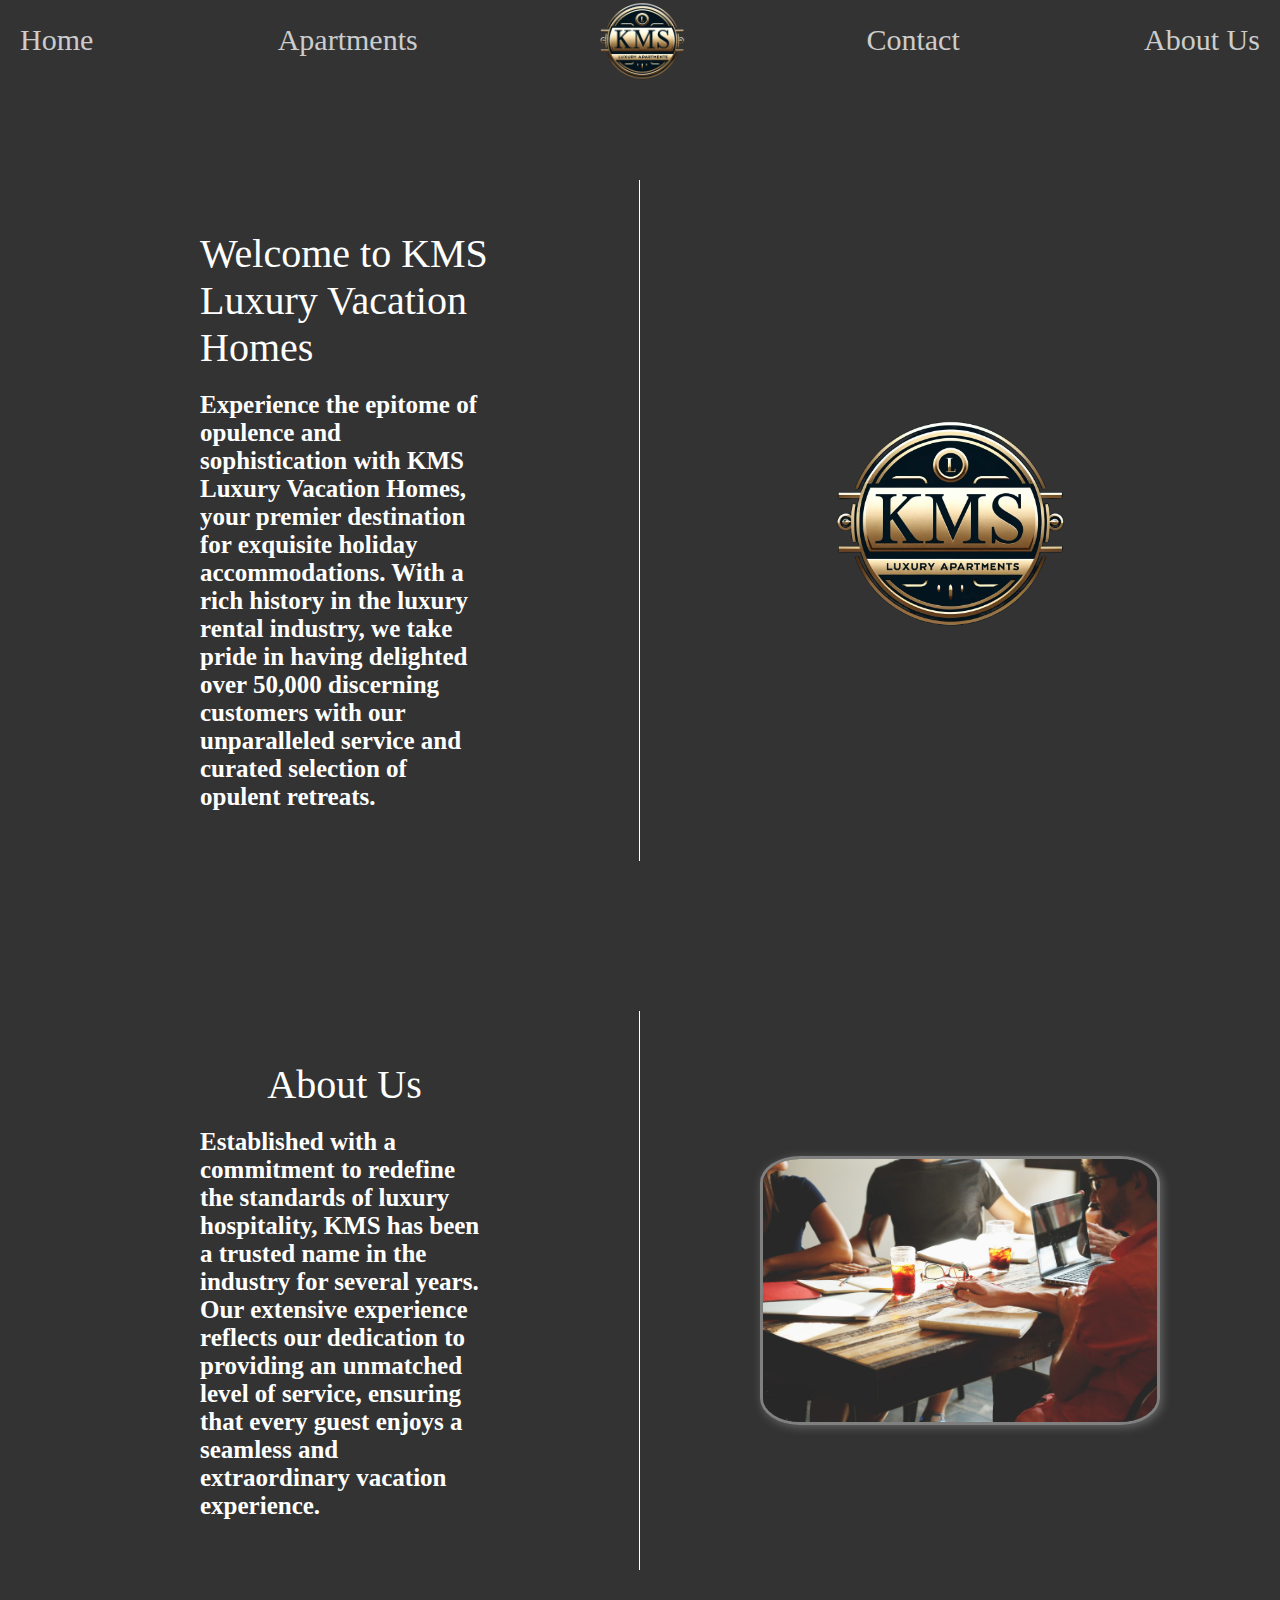
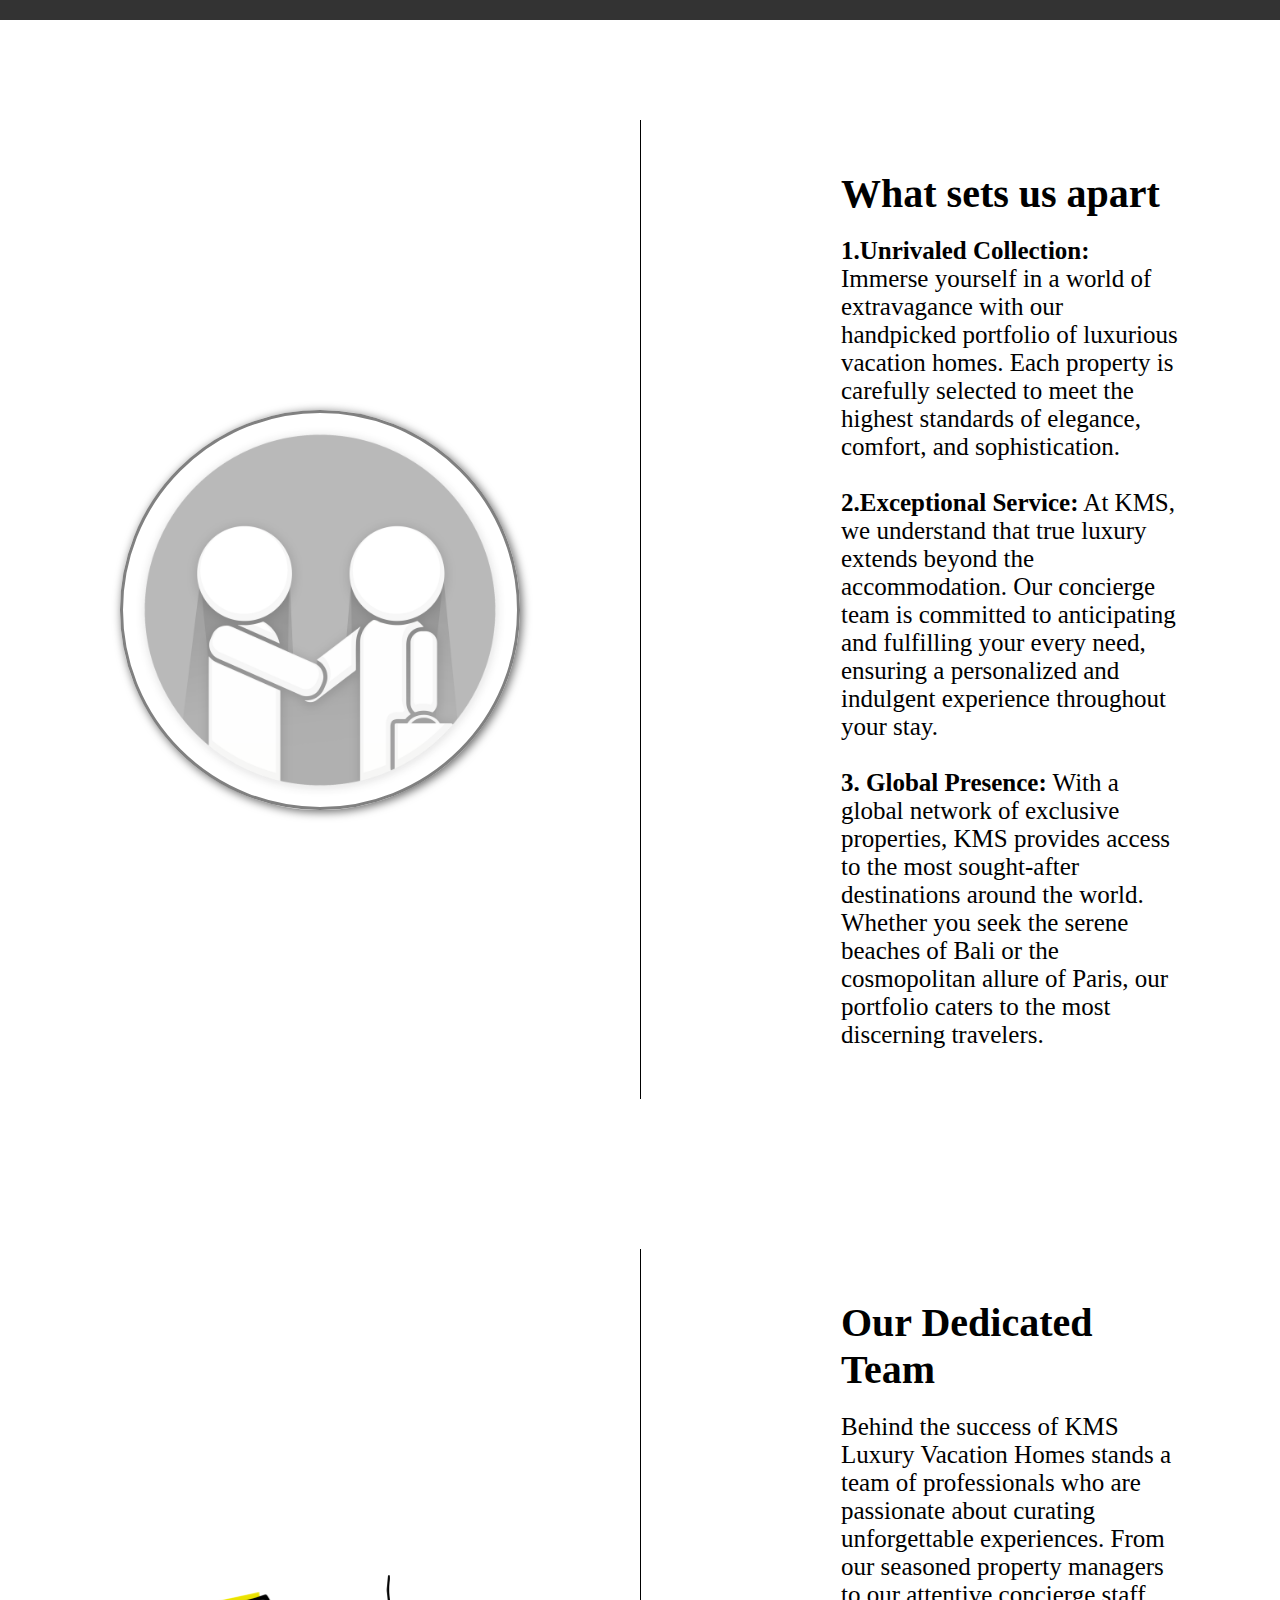
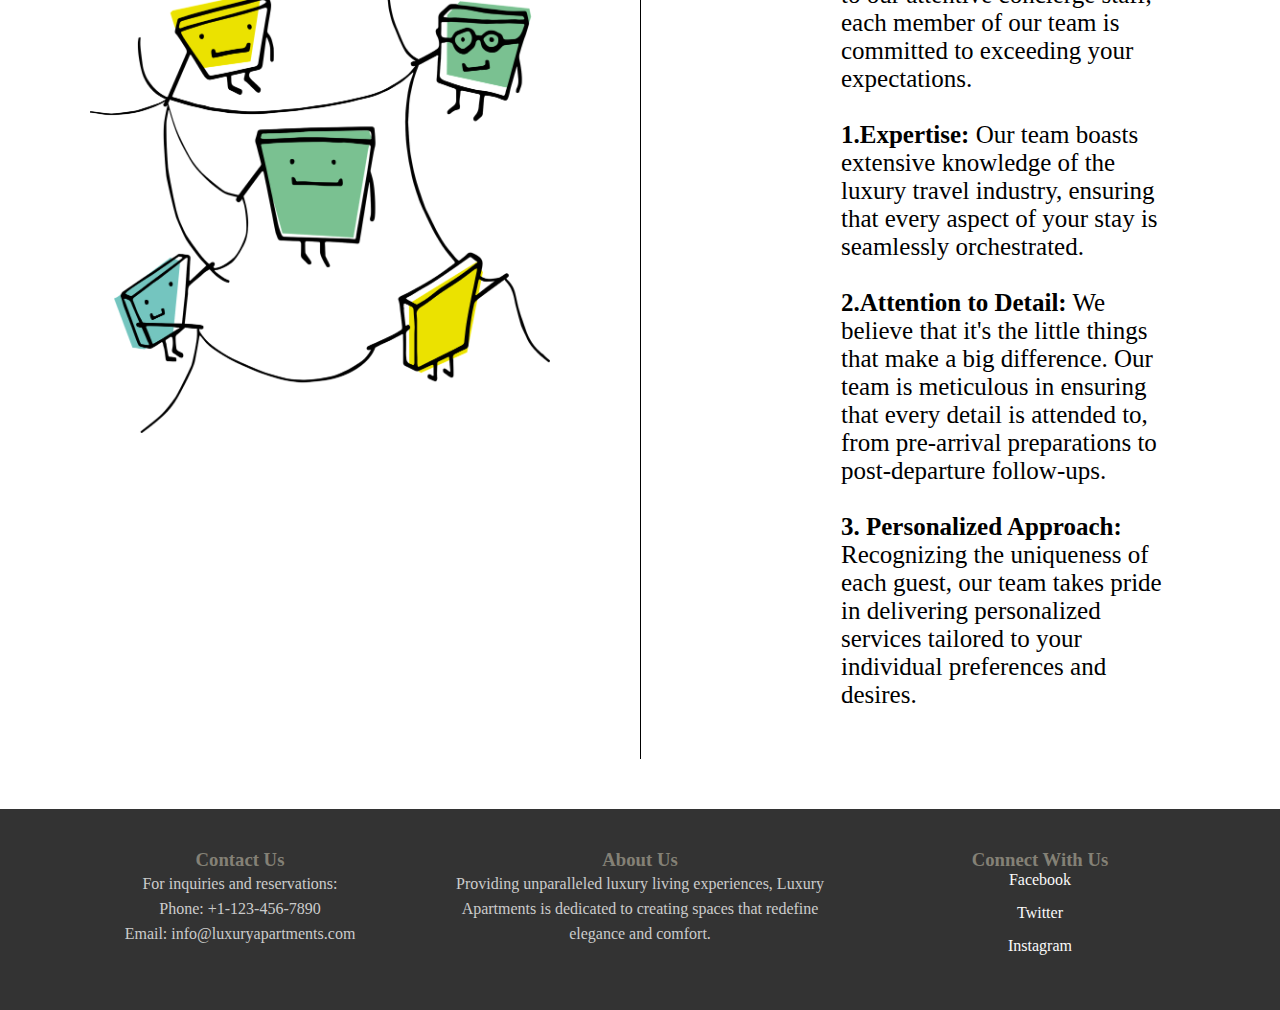
==== html/about-us.html @ 7f840217 "Merge pull request #15 from SaksaSwartschal/main" ====
<!DOCTYPE html>
<html>
    <head>
        <title>KMS</title>
        <meta charset="UTF-8">
        <meta name="viewport" content="width=device-width, initial-scale=1">
        <link href="../style/about-us.css" rel="stylesheet">
        <link href="../style/style.css" rel="stylesheet">
        <link rel="shortcut icon" type="assets/logo.png" href="../assets/logo.png" />

    </head>
    <body>
        <div class="Mainpage" id="header_main">
            <div class="navbar">
                <a href="#home">Home</a>
                <a href="#apartments">Apartments</a>
                <img src="../assets/logo.png" alt="KMS Luxury Apartments Logo" id="navbar-logo">
                <a href="#contact">Contact</a>
                <a href="#about">About Us</a>
            </div>
        </div>
        <div class="about-us-container">
            <div class="left-side-container">
                <div class="au-headline">
                    Welcome to KMS Luxury Vacation Homes
                </div>
                <div class="au-text">
                    Experience the epitome of opulence and sophistication with KMS Luxury Vacation Homes, your premier destination for exquisite holiday accommodations. With a rich history in the luxury rental industry, we take pride in having delighted over 50,000 discerning customers with our unparalleled service and curated selection of opulent retreats.
                </div>
            </div>
            <div class="logo-container">
                <img class="welcome-logo" src="../assets/logo.png" alt="Image of the KMS Logo">
            </div>
        </div>
        <div class="about-us-container">
            <div class="left-side-container">
                <div class="au-headline">
                    About Us
                </div>
                <div class="au-text">
                    Established with a commitment to redefine the standards of luxury hospitality, KMS has been a trusted name in the industry for several years. Our extensive experience reflects our dedication to providing an unmatched level of service, ensuring that every guest enjoys a seamless and extraordinary vacation experience.
                </div>
            </div>
            <div class="right-side-container">
                <img class="meeting-image" src="../assets/about-us/meeting.jpg" alt="Image of the KMS Logo">
            </div>
        </div>
        <div class="team-container">
            <div class="team-left-container">
                <img class="customer-image" src="../assets/about-us/customer-service.png" alt="Image of the KMS Logo">
            </div>
            <div class="team-right-container">
                <div class="team-headline">
                    What sets us apart
                </div>
                <div class="team-text">
                    <strong>1.Unrivaled Collection:</strong> Immerse yourself in a world of extravagance with our handpicked portfolio of luxurious vacation homes. Each property is carefully selected to meet the highest standards of elegance, comfort, and sophistication. <br><br>
                    <Strong>2.Exceptional Service:</Strong> At KMS, we understand that true luxury extends beyond the accommodation. Our concierge team is committed to anticipating and fulfilling your every need, ensuring a personalized and indulgent experience throughout your stay. <br><br>
                    <Strong>3. Global Presence:</Strong> With a global network of exclusive properties, KMS provides access to the most sought-after destinations around the world. Whether you seek the serene beaches of Bali or the cosmopolitan allure of Paris, our portfolio caters to the most discerning travelers.
                </div>
            </div>
        </div>
        <div class="team-container">
            <div class="team-left-container">
                <img class="pixel-cells-image" src="../assets/about-us/pixel-cells.png" alt="Image of the KMS Logo">
            </div>
            <div class="team-right-container">
                <div class="team-headline">
                    Our Dedicated Team
                </div>
                <div class="team-text">
                    Behind the success of KMS Luxury Vacation Homes stands a team of professionals who are passionate about curating unforgettable experiences. From our seasoned property managers to our attentive concierge staff, each member of our team is committed to exceeding your expectations. <br><br>
                    <Strong>1.Expertise:</Strong> Our team boasts extensive knowledge of the luxury travel industry, ensuring that every aspect of your stay is seamlessly orchestrated.<br><br>
                    <Strong>2.Attention to Detail:</Strong> We believe that it's the little things that make a big difference. Our team is meticulous in ensuring that every detail is attended to, from pre-arrival preparations to post-departure follow-ups.<br><br>
                    <Strong>3. Personalized Approach:</Strong>  Recognizing the uniqueness of each guest, our team takes pride in delivering personalized services tailored to your individual preferences and desires.
                </div>
            </div>
        </div>
        <footer>
            <div class="footer-container">
                <div class="contact-info">
                    <h3>Contact Us</h3>
                    <p>For inquiries and reservations:</p>
                    <p>Phone: +1-123-456-7890</p>
                    <p>Email: info@luxuryapartments.com</p>
                </div>
                <div class="about-me">
                    <h3>About Us</h3>
                    <p>Providing unparalleled luxury living experiences, Luxury Apartments is dedicated to creating spaces that redefine elegance and comfort.</p>
                </div>
                <div class="social-media">
                    <h3>Connect With Us</h3>
                    <ul>
                        <li><a href="https://www.facebook.com/luxuryapartments" target="_blank">Facebook</a></li>
                        <li><a href="https://www.twitter.com/luxuryapartments" target="_blank">Twitter</a></li>
                        <li><a href="https://www.instagram.com/luxuryapartments" target="_blank">Instagram</a></li>
                        <!-- Add more social media links as needed -->
                    </ul>
                </div>
            </div>
        </footer>
    </body>
---- style/about-us.css ----
* {
  margin: 0;
  padding: 0;
  box-sizing: border-box;
}

.navbar {
  background-color: #333333;
  overflow: hidden;
  display: flex;
  justify-content: space-between;
  align-items: center;
  padding: 10px 0;
  height: 80px;
  position: fixed; 
  width: 100%;
  top: 0; 
  z-index: 1000; 
}

.navbar a {
  color: rgba(234, 233, 233, 0.842);
  padding: 14px 20px;
  text-decoration: none;
  text-align: center;
  display: block;
  font-size: 30px;
  font-family: Georgia, 'Times New Roman', Times, serif;
}

#navbar-logo {
  height: 120px; 
}

.navbar a:hover {
  background-color: #dddddd0b;
  border-radius: 12px;
}

@media screen and (max-width: 600px) {
  .navbar a {
      float: none;
      display: block;
      text-align: left;
      padding: 10px;
      text-align: center;
  }
  #navbar-logo {
      height: 60px; 
  }
}

body {
  padding-top: 80px;
}

.about-us-container {
  padding-top: 100px;
  padding-bottom: 50px;
  background-color: #333333;
  color: white;
  display: grid;
  grid-template-columns: 1fr 1fr;
}

.left-side-container {
  padding-top: 50px;
  padding-left: 200px;
  padding-right: 150px;
  color: white;
  border-right: 1px solid white;
  display: grid;
  place-items: center;
  vertical-align: middle;
}

.right-side-container {
  padding: 50px;
  display: grid;
  place-items: center;
  vertical-align: middle;
}

.au-headline {
  font-size: 40px;
  margin-bottom: 20px;
}

.au-text {
  font-weight: bold;
  font-size: 25px;
  padding-bottom: 50px;
}

.logo-container {
  padding: 40px;
  margin-right: 20px;
  display: grid;
  place-items: center;
  vertical-align: middle;
}

.welcome-logo {
  width: 60%;
  min-width: 150px;
  max-width: 400px;
}

.meeting-image {
  width: 85%;
  min-width: 150px;
  max-width: 400px;
  border-radius: 10%;
  border: 3px solid gray;
  box-shadow: 2px 2px 10px rgb(103, 103, 103);
}

.team-container {
  padding-top: 100px;
  padding-bottom: 50px;
  background-color: white;
  color: black;
  display: grid;
  grid-template-columns: 1fr 1fr;
}

.team-right-container {
  padding-top: 50px;
  padding-left: 200px;
  padding-right: 100px;
  border-left: 1px solid black;
}

.team-left-container {
  padding: 50px;
  display: grid;
  place-items: center;
  vertical-align: middle;
}

.team-headline {
  font-size: 40px;
  margin-bottom: 20px;
  font-weight: bold;
}

.team-text {
  font-size: 25px;
  padding-bottom: 50px;
}

.customer-image {
  width: 80%;
  min-width: 150px;
  max-width: 400px;
  border-radius: 100%;
  border: 3px solid gray;
  box-shadow: 2px 2px 10px rgb(103, 103, 103);
}

.pixel-cells-image {
  width: 100%;
  min-width: 150px;
  max-width: 460px;
  border-radius: 10%;
}
---- style/style.css ----
* {
    margin: 0;
    padding: 0;
    box-sizing: border-box;
}

.navbar {
    background-color: #333333;
    overflow: hidden;
    display: flex;
    justify-content: space-between;
    align-items: center;
    padding: 10px 0;
    height: 80px;
    position: fixed; 
    width: 100%;
    top: 0; 
    z-index: 1000; 
}

.navbar a {
    color: rgba(234, 233, 233, 0.842);
    padding: 14px 20px;
    text-decoration: none;
    text-align: center;
    display: block;
    font-size: 30px;
    font-family: Georgia, 'Times New Roman', Times, serif;
}

#navbar-logo {
    height: 120px; 
}

.navbar a:hover {
    background-color: #dddddd0b;
    border-radius: 12px;
}

@media screen and (max-width: 600px) {
    .navbar a {
        float: none;
        display: block;
        text-align: left;
        padding: 10px;
        text-align: center;
    }
    #navbar-logo {
        height: 60px; 
    }
}

.Norway,
.Iceland,
.Denmark,
.Sweden,
.Finland {
    text-align: center;
    margin-top: 100px;
}

.country-container {
    display: flex;
    justify-content: center;
    align-items: center;
    text-align: left;
    margin-bottom: 50px;
}

.country-img {
    position: relative;
    overflow: hidden;
    border-radius: 10px;
    box-shadow: 0 0 10px rgba(167, 16, 16, 0.3);
    transition: transform 0.3s ease-in-out;
    width: 65%; /* Adjust the width as needed */
    max-width: none;
    height: auto;
}

.country-img:hover {
    transform: scale(1.05);
}

.country-img img {
    width: 100%;
    height: auto;
}

.country-info {
    flex: 1;
    padding: 20px;
}

.country-info h2 {
    margin-bottom: 10%;
    text-align: left;
    font-size: 42px;
    color:rgb(186, 12, 47)
}
.country-info p {
    text-align: left;
    color: #241616;
    line-height: 30px;
}
#endNote {
    text-align: center;
    font-size: 20px;
    margin-bottom: 50px;
}

footer {
    background-color: #333333;
    color: white;
    padding: 40px 0;
    text-align: center;
}

.footer-container {
    display: flex;
    justify-content: space-around;
    max-width: 1200px;
    margin: 0 auto;
}

.contact-info,
.about-me,
.social-media {
    flex: 1;
}

h3 {
    color: #848176;
}

.contact-info p,
.about-me p {
    color: #ccc;
    line-height: 25px;
}

.social-media ul {
    list-style: none;
    padding: 0;
    margin: 0;
}

.social-media li {
    margin-bottom: 15px;
}

.social-media a {
    color: #fafafa;
    text-decoration: none;
}

.social-media a:hover {
    text-decoration: underline;
}
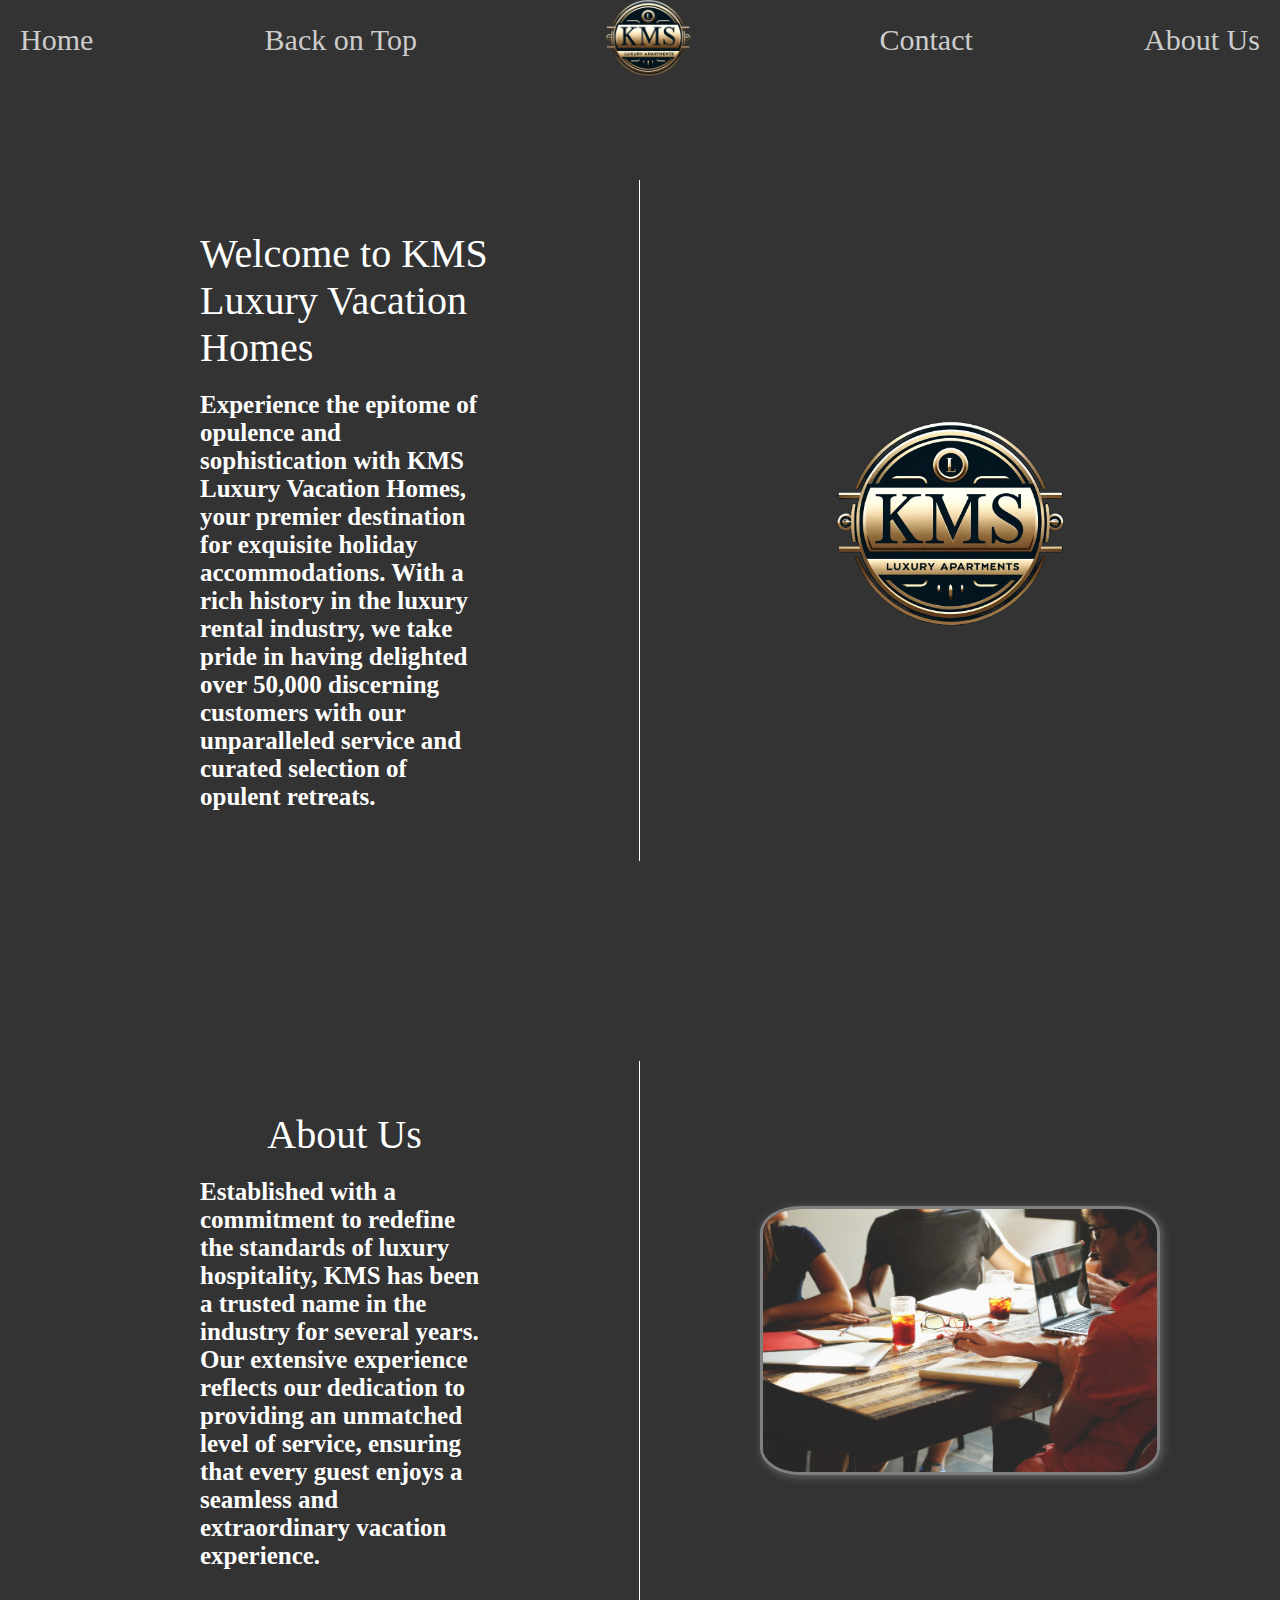
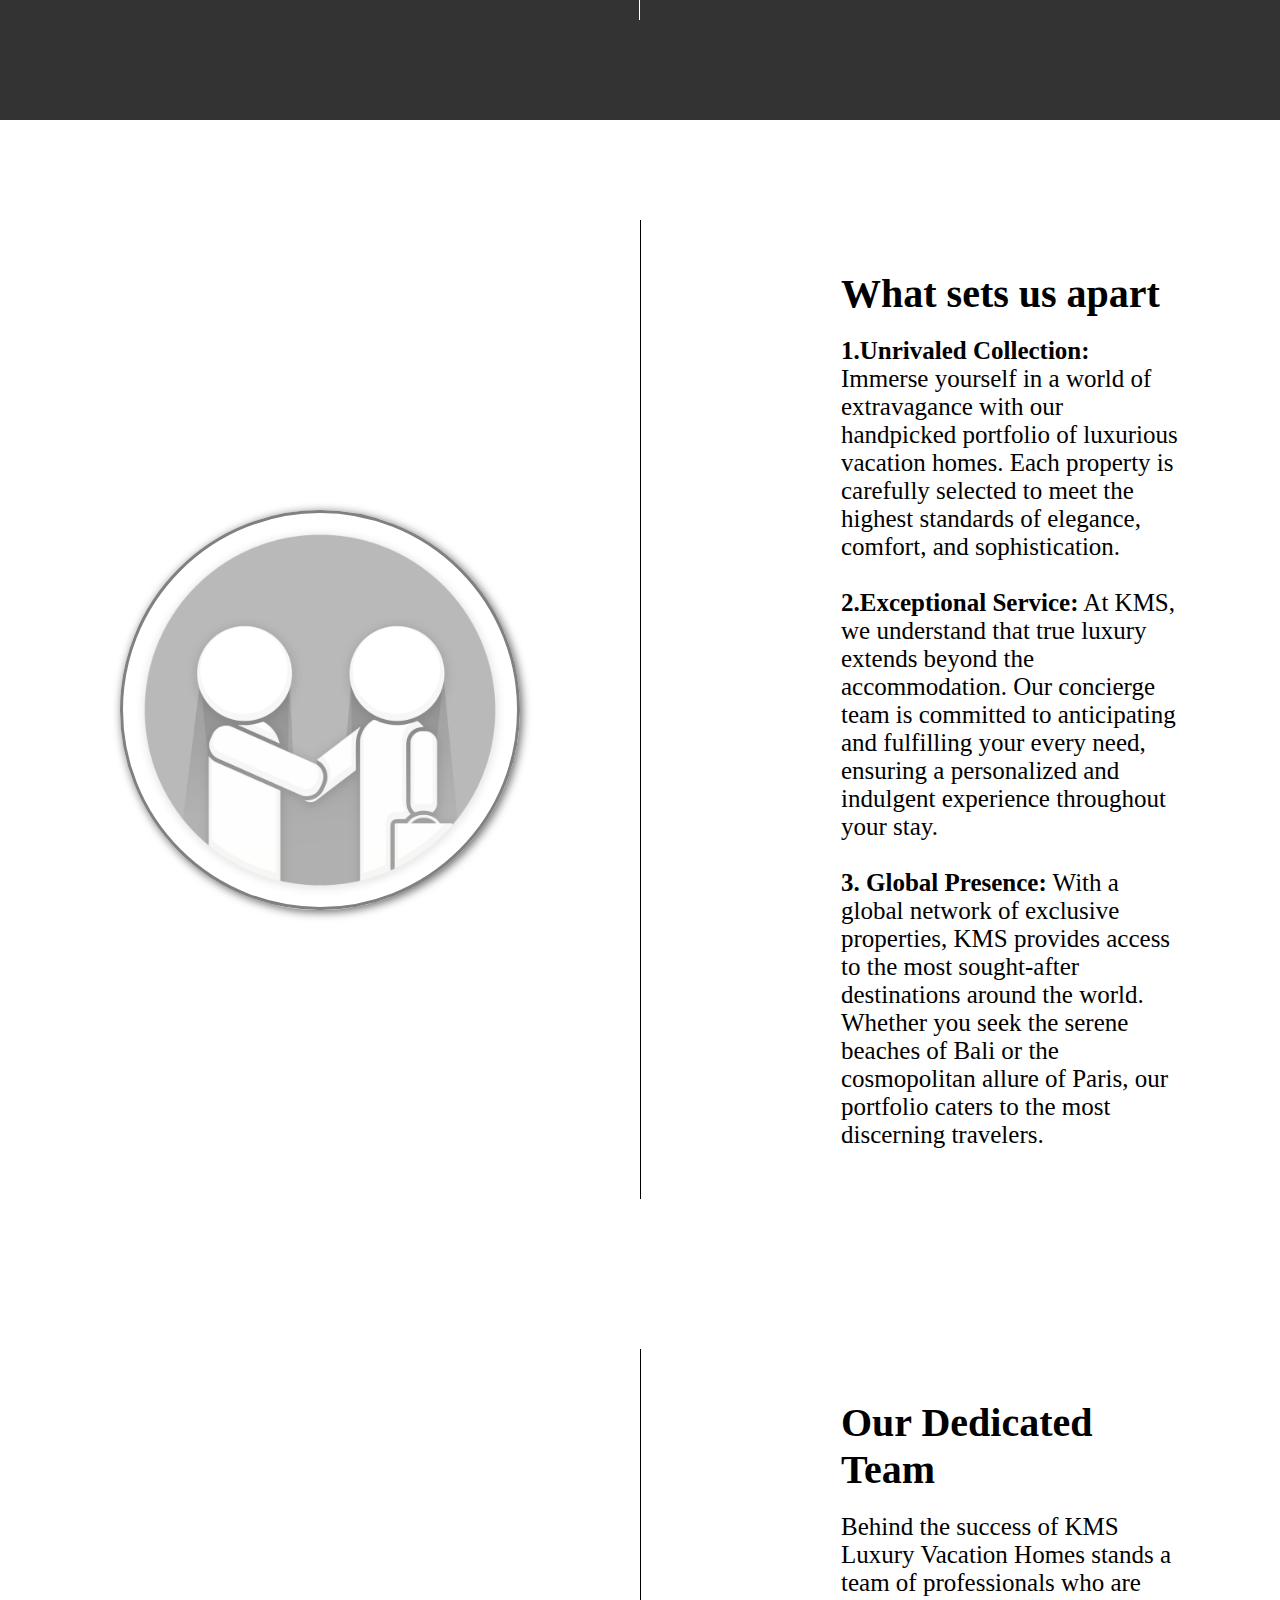
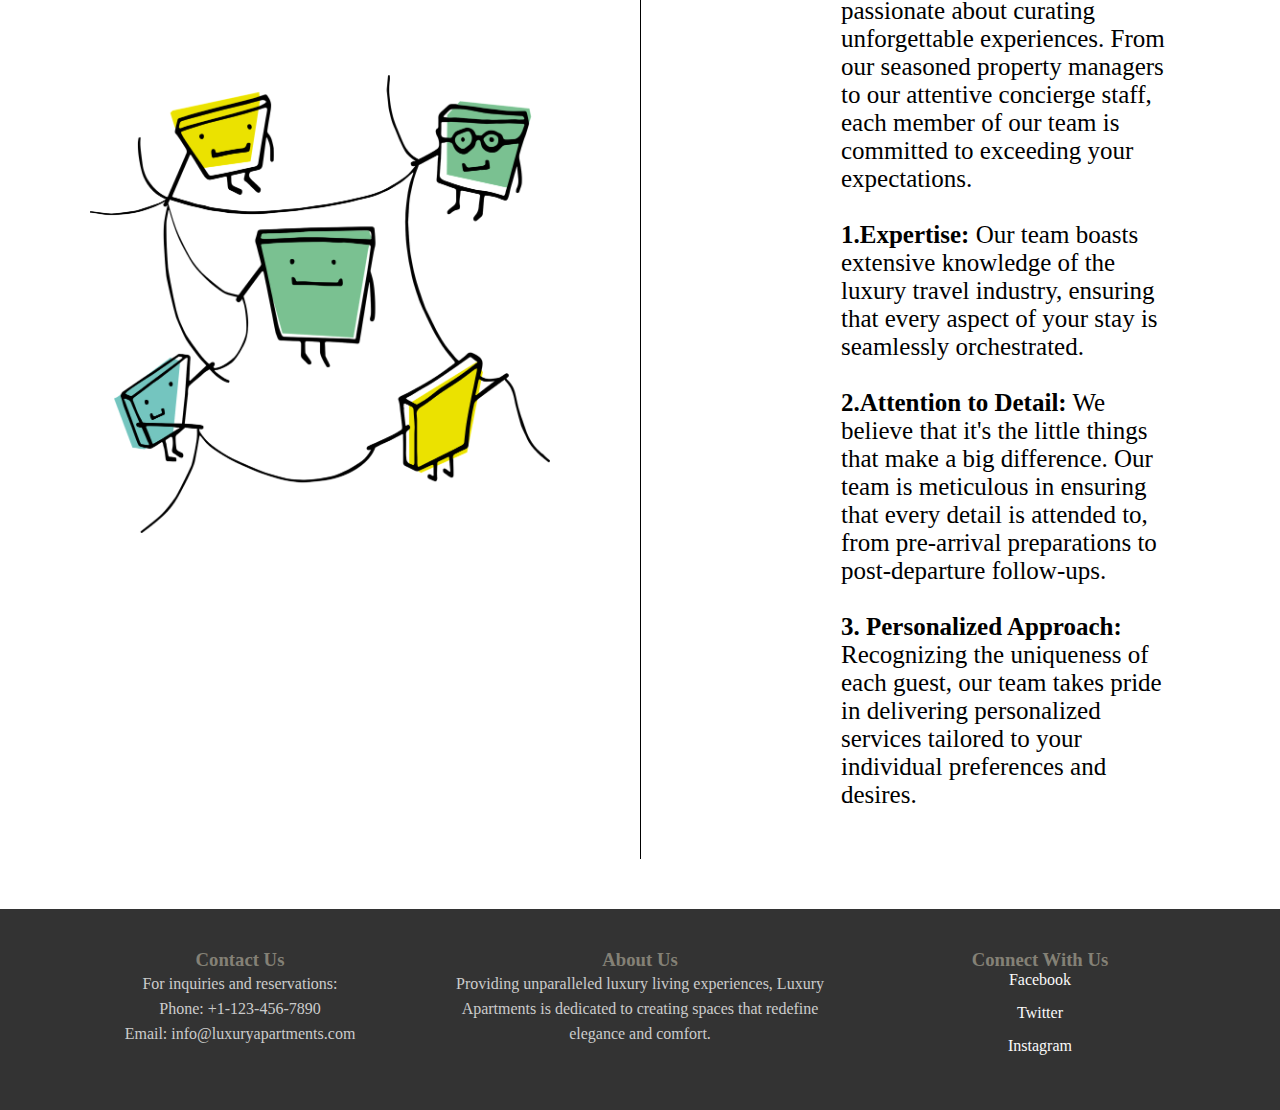
==== commit adb41356: "errors handln" ====
--- a/html/about-us.html
+++ b/html/about-us.html
@@ -1,5 +1,5 @@
 <!DOCTYPE html>
-<html>
+<html lang="en">
     <head>
         <title>KMS</title>
         <meta charset="UTF-8">
@@ -7,16 +7,21 @@
         <link href="../style/about-us.css" rel="stylesheet">
         <link href="../style/style.css" rel="stylesheet">
         <link rel="shortcut icon" type="assets/logo.png" href="../assets/logo.png" />
+        <script src="../script.js"></script>
 
     </head>
     <body>
         <div class="Mainpage" id="header_main">
-            <div class="navbar">
-                <a href="#home">Home</a>
-                <a href="#apartments">Apartments</a>
-                <img src="../assets/logo.png" alt="KMS Luxury Apartments Logo" id="navbar-logo">
-                <a href="#contact">Contact</a>
-                <a href="#about">About Us</a>
+            <div class="Mainpage" id="header_main">
+                <div class="navbar">
+                    <a href="../index.html">Home</a>
+                    <a href="#apartments" id = "logo-link" title="Go back on top of the page">Back on Top</a>
+                    <a href="../index.html">
+                        <img src="../assets/logo.png" alt="KMS Luxury Apartments Logo" id="navbar-logo" title="Go back to the home page">
+                    </a>
+                    <a href="../html/contact.html">Contact</a>
+                    <a href="../html/about-us.html">About Us</a>
+                </div>
             </div>
         </div>
         <div class="about-us-container">
--- a/style/about-us.css
+++ b/style/about-us.css
@@ -56,7 +56,7 @@
 
 .about-us-container {
   padding-top: 100px;
-  padding-bottom: 50px;
+  padding-bottom: 100px;
   background-color: #333333;
   color: white;
   display: grid;
@@ -160,7 +160,48 @@
 
 .pixel-cells-image {
   width: 100%;
-  min-width: 150px;
+  min-width: 50px;
   max-width: 460px;
   border-radius: 10%;
 }
+
+@media screen and (max-width: 1200px) {
+  .about-us-container {
+    padding-top: 50px;
+  }
+
+  .team-container {
+    padding-top: 50px;
+  }
+
+  .left-side-container {
+    padding-left: 35px;
+    padding-right: 35px;
+  }
+
+  .au-headline {
+    font-size: 30px;
+  }
+
+  .au-text {
+    font-size: 20px;
+  }
+    
+  .team-right-container {
+    padding-left: 15px;
+    padding-right: 15px;
+  }
+
+  .team-left-container {
+    padding-left: 15px;
+  padding-right: 15px;
+  }
+
+  .team-headline {
+    font-size: 30px;
+  }  
+
+  .team-text {
+    font-size: 20px;
+  }
+  }
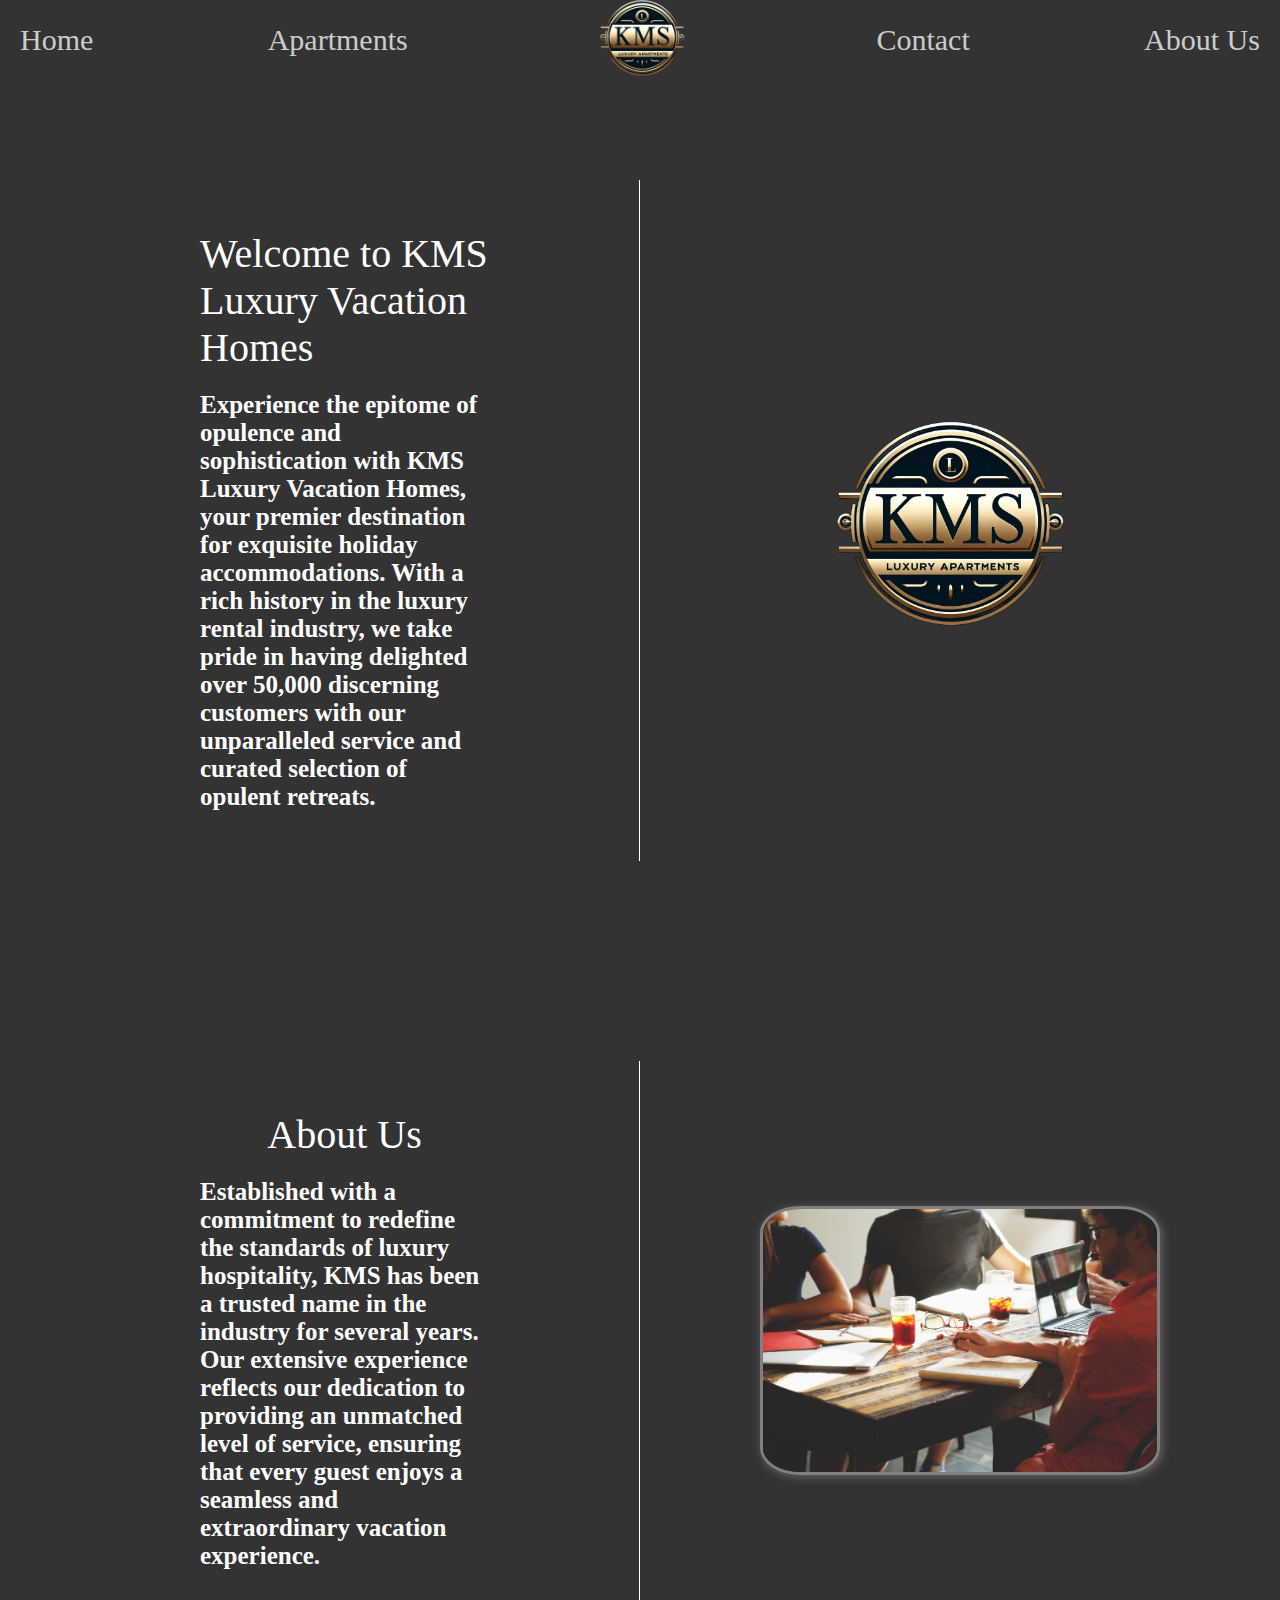
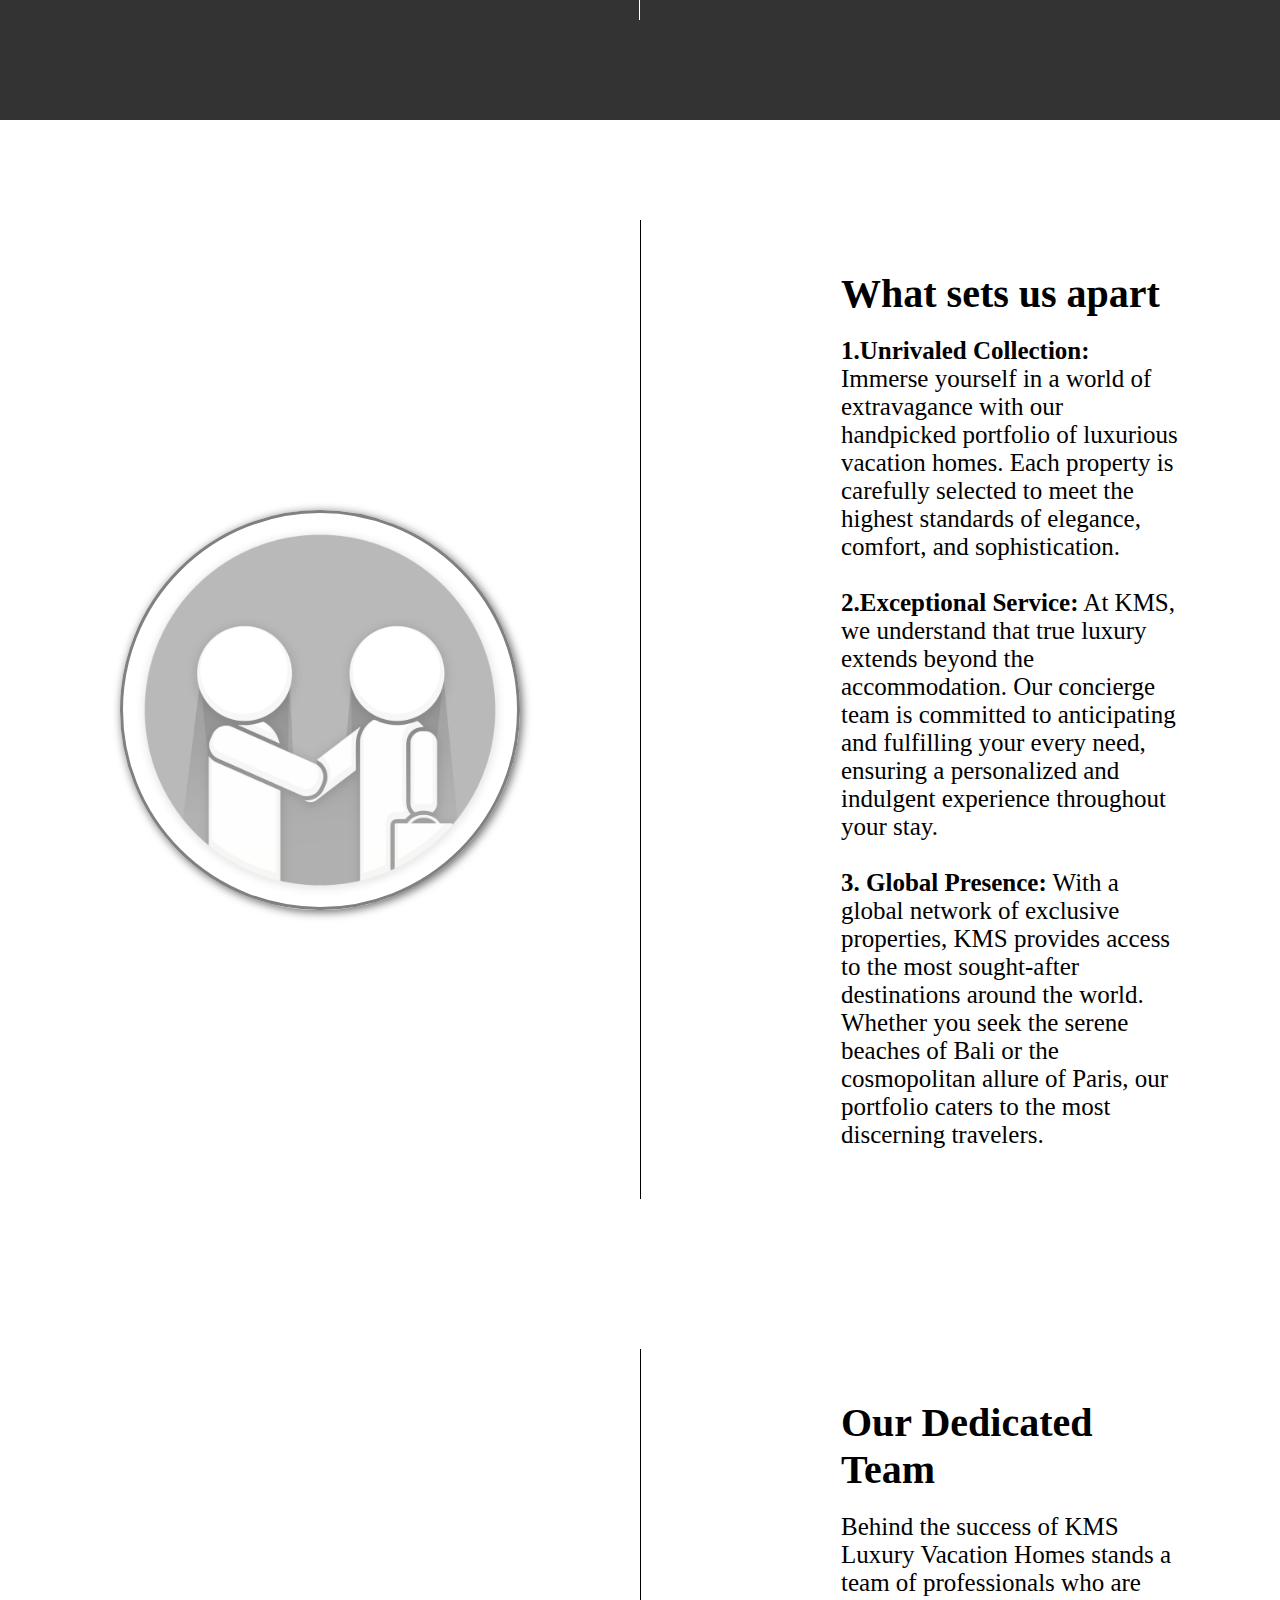
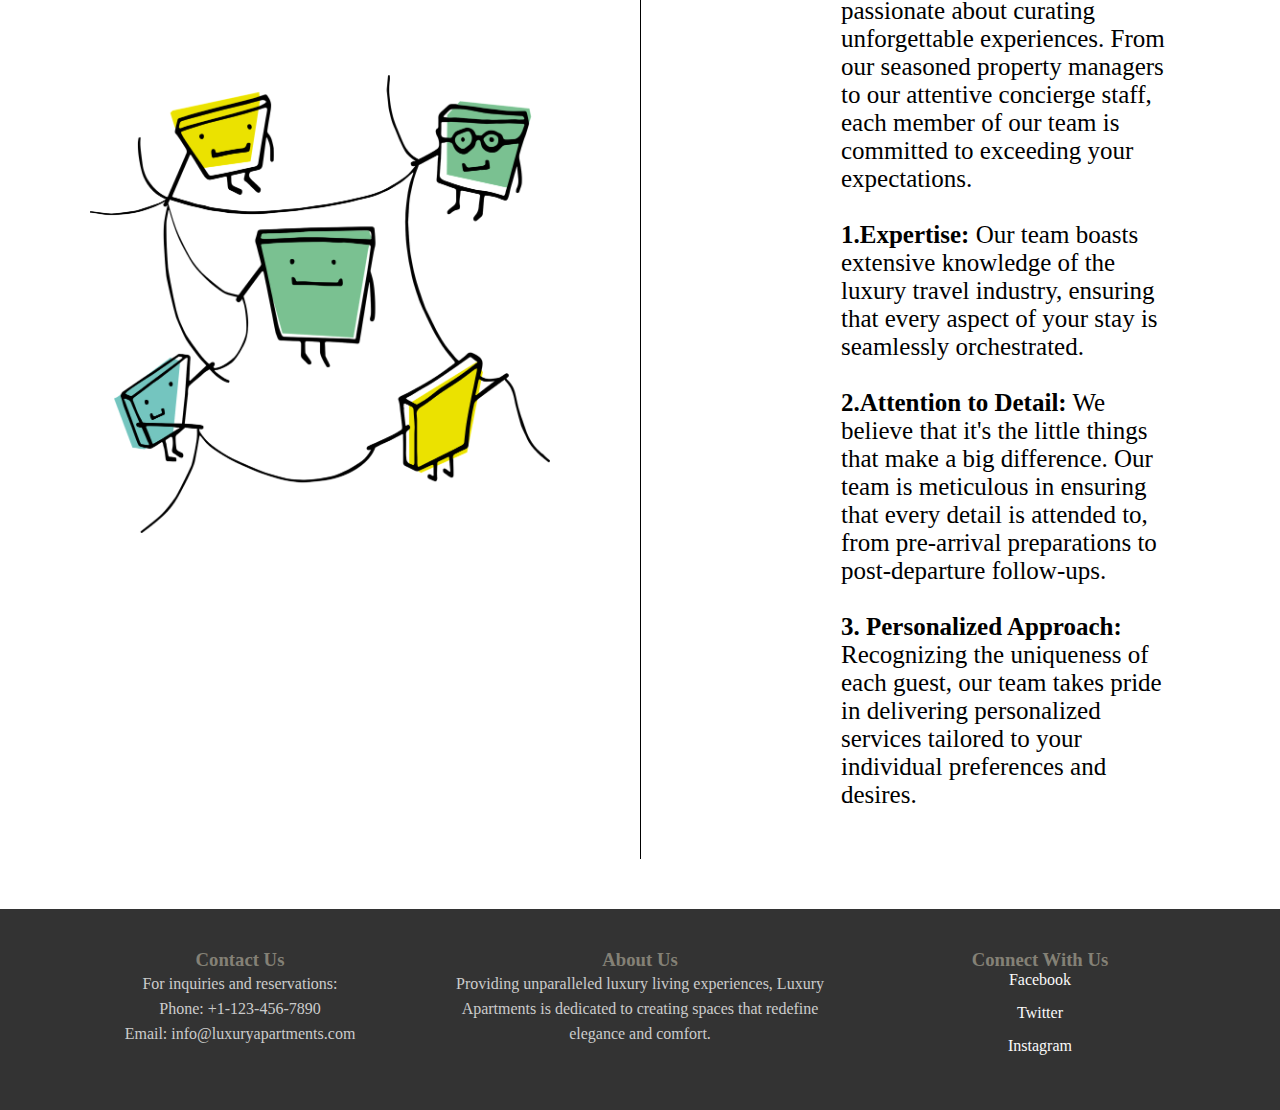
==== commit 2274e127: "about us div weg" ====
--- a/html/about-us.html
+++ b/html/about-us.html
@@ -1,5 +1,5 @@
 <!DOCTYPE html>
-<html lang="en">
+<html>
     <head>
         <title>KMS</title>
         <meta charset="UTF-8">
@@ -12,16 +12,14 @@
     </head>
     <body>
         <div class="Mainpage" id="header_main">
-            <div class="Mainpage" id="header_main">
-                <div class="navbar">
-                    <a href="../index.html">Home</a>
-                    <a href="#apartments" id = "logo-link" title="Go back on top of the page">Back on Top</a>
-                    <a href="../index.html">
-                        <img src="../assets/logo.png" alt="KMS Luxury Apartments Logo" id="navbar-logo" title="Go back to the home page">
-                    </a>
-                    <a href="../html/contact.html">Contact</a>
-                    <a href="../html/about-us.html">About Us</a>
-                </div>
+            <div class="navbar">
+                <a href="../index.html">Home</a>
+                <a href="#apartments">Apartments</a>
+                <a href="#" id="logo-link">
+                    <img src="../assets/logo.png" alt="KMS Luxury Apartments Logo" id="navbar-logo" title="Go back on top">
+                </a>
+                <a href="../html/contact.html">Contact</a>
+                <a href="../html/about-us.html">About Us</a>
             </div>
         </div>
         <div class="about-us-container">
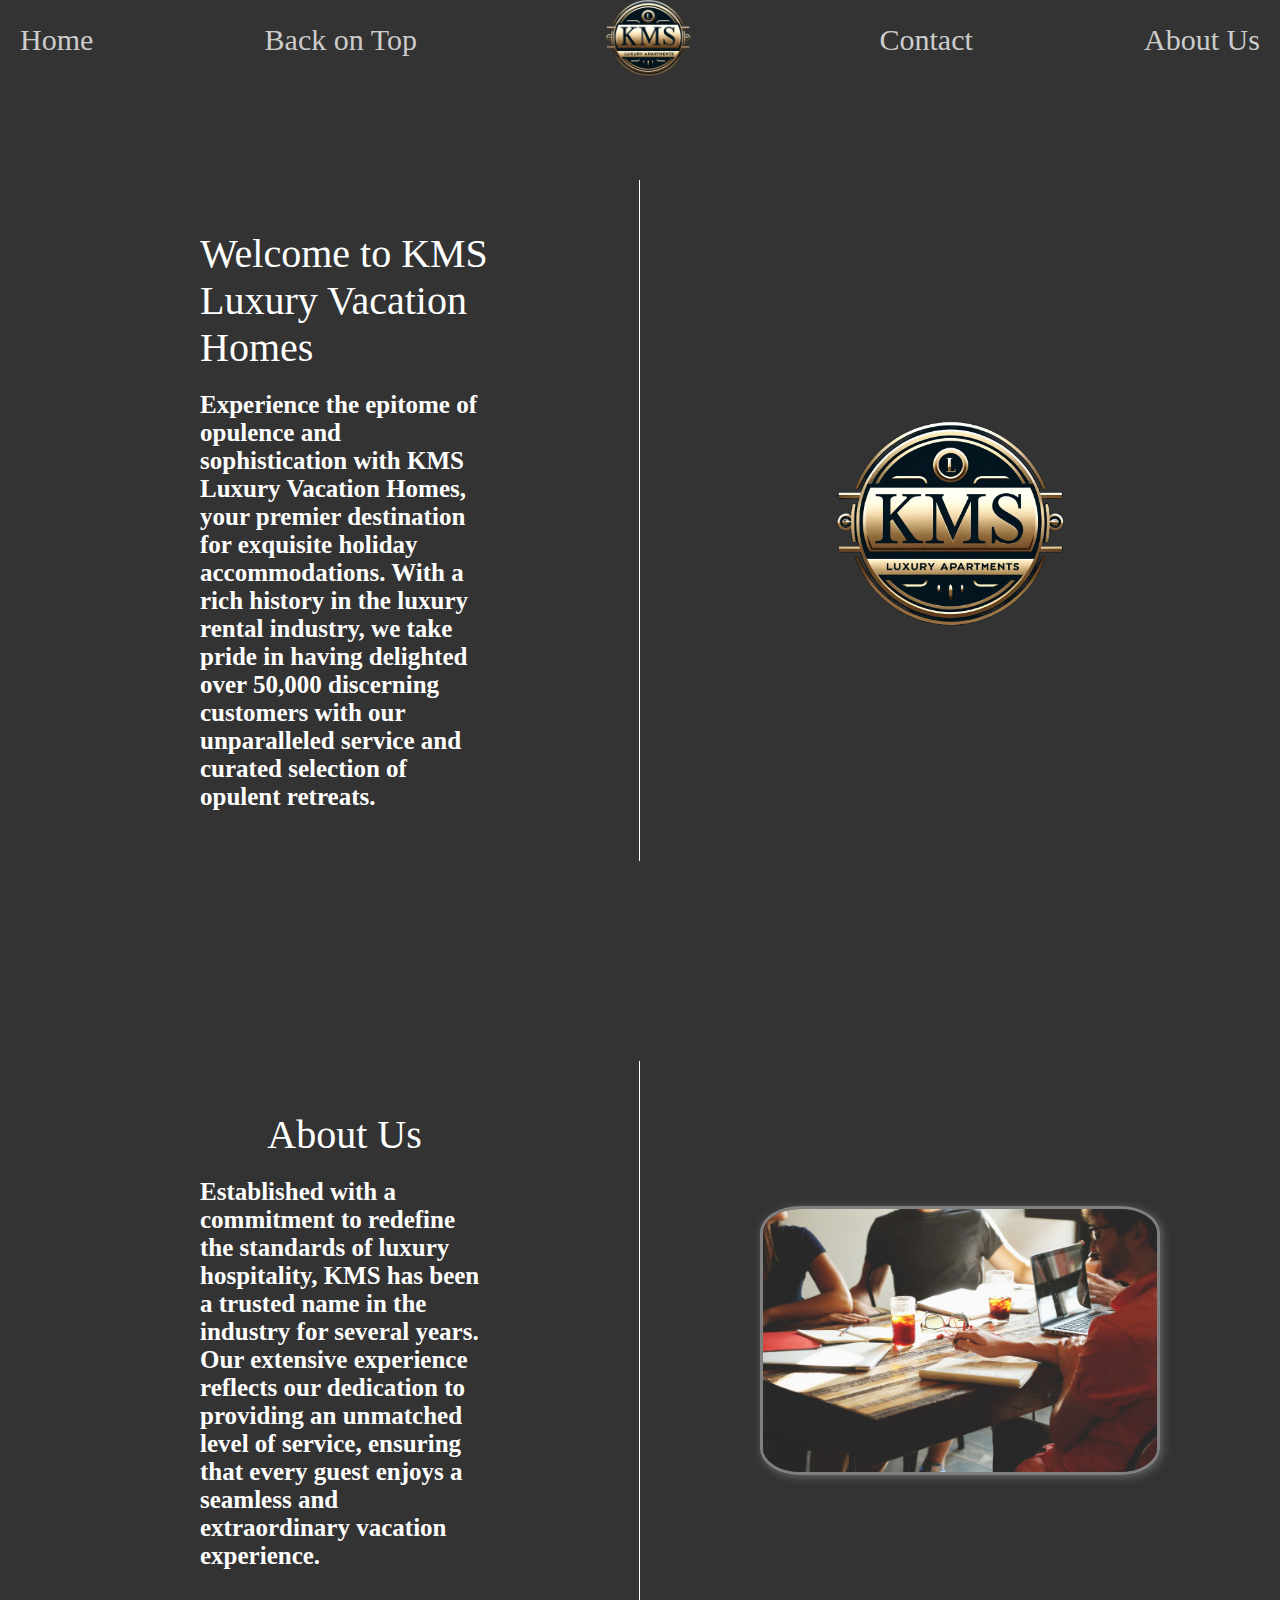
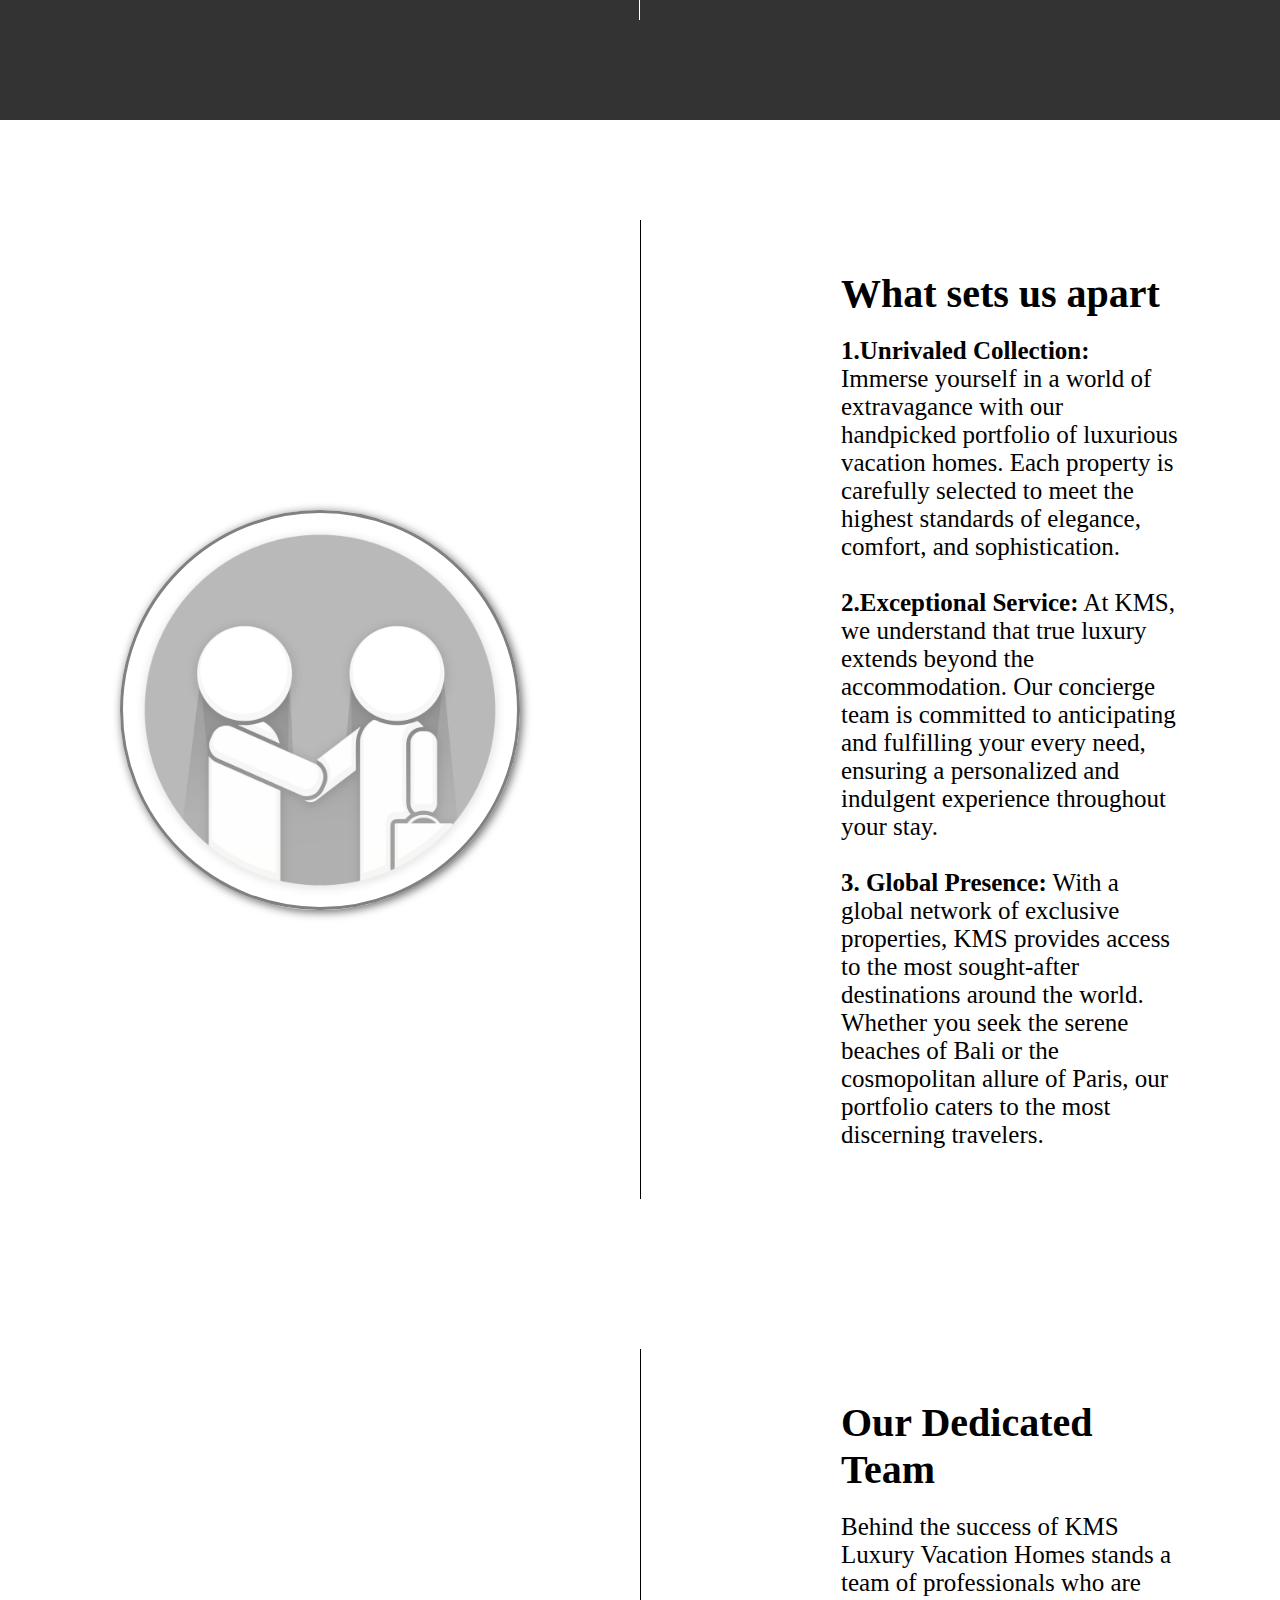
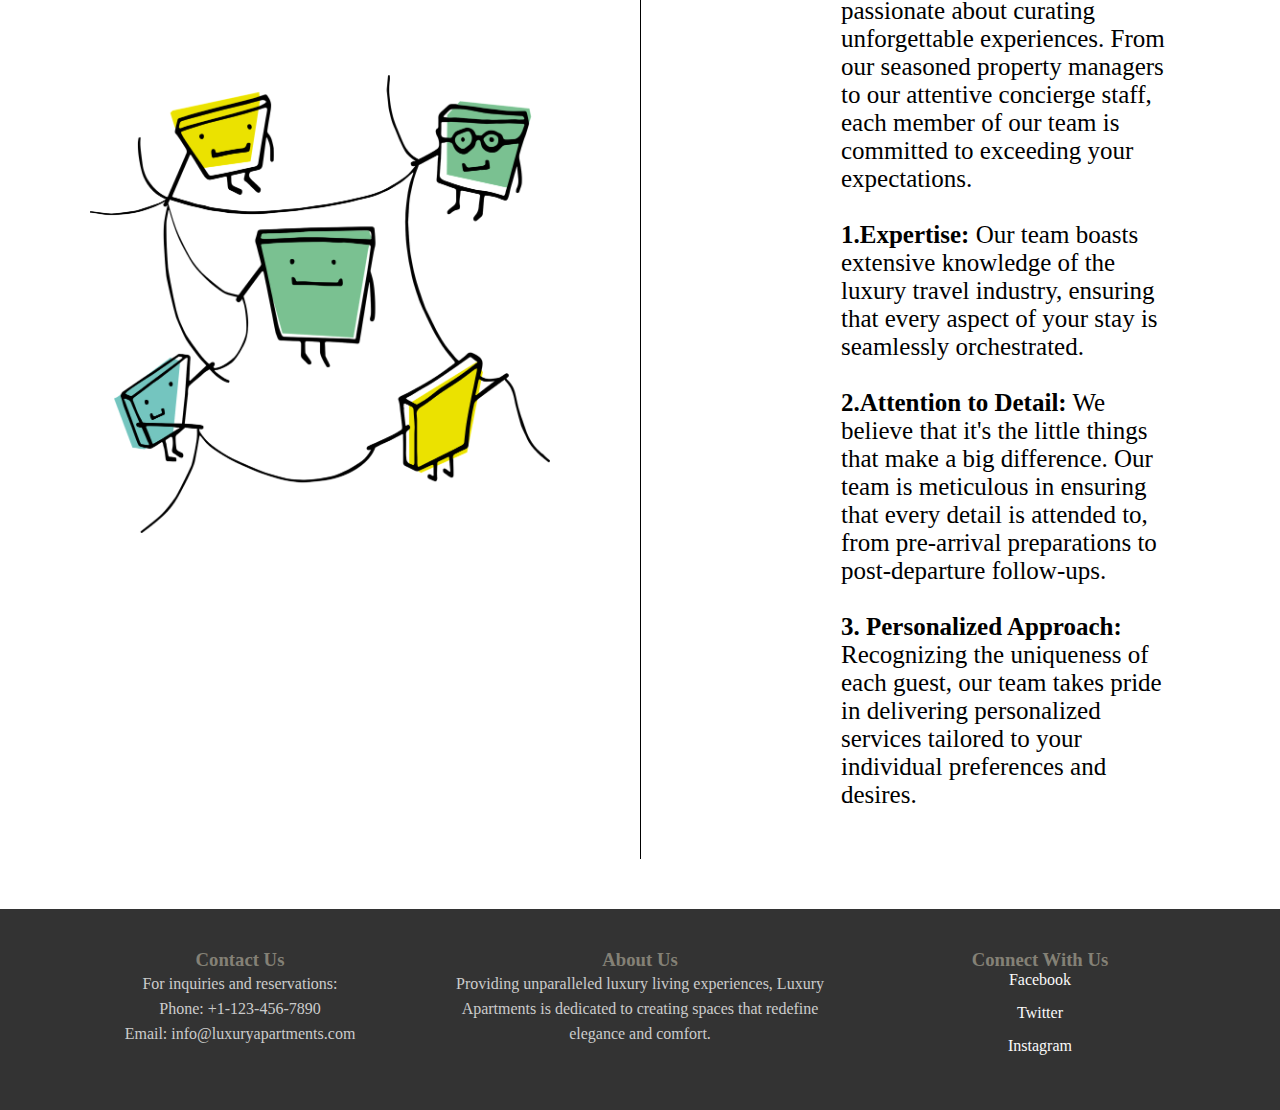
==== commit 8b5fe89e: "Merge pull request #25 from xShinyMM/patch-1" ====
--- a/html/about-us.html
+++ b/html/about-us.html
@@ -1,5 +1,5 @@
 <!DOCTYPE html>
-<html>
+<html lang="en">
     <head>
         <title>KMS</title>
         <meta charset="UTF-8">
@@ -14,7 +14,7 @@
         <div class="Mainpage" id="header_main">
             <div class="navbar">
                 <a href="../index.html">Home</a>
-                <a href="#apartments">Apartments</a>
+                <a href="#apartments" id = "logo-link" title="Go back on top of the page">Back on Top</a>
                 <a href="#" id="logo-link">
                     <img src="../assets/logo.png" alt="KMS Luxury Apartments Logo" id="navbar-logo" title="Go back on top">
                 </a>
@@ -103,4 +103,4 @@
             </div>
         </footer>
     </body>
-       +       
--- a/style/style.css
+++ b/style/style.css
@@ -37,7 +37,7 @@
     border-radius: 12px;
 }
 
-@media screen and (max-width: 600px) {
+@media screen and (max-width: 700px) {
     .navbar a {
         float: none;
         display: block;
@@ -47,6 +47,65 @@
     }
     #navbar-logo {
         height: 60px; 
+    }
+    .navbar {
+        height: auto;
+        padding: 10px;
+    }
+
+    .navbar a {
+        font-size: 15px;
+        padding: 10px 15px;
+    }
+
+    #navbar-logo {
+        height: 60px;
+    }
+
+    .country-container {
+        flex-direction: column;
+        text-align: center;
+        margin-top: 50px;
+    }
+
+    .country-img {
+        width: 100%;
+        margin-top: 20px;
+    }
+
+    .country-info {
+        padding: 15px;
+    }
+
+    .country-info h2 {
+        font-size: 30px;
+        margin-bottom: 8%;
+    }
+
+    #endNote {
+        font-size: 18px;
+        margin-bottom: 30px;
+    }
+
+    footer {
+        padding: 20px 0;
+    }
+
+    .footer-container {
+        flex-direction: column;
+    }
+
+    .social-media li {
+        margin-bottom: 10px;
+    }
+
+
+    .mobile-menu-icon {
+        display: block;
+    }
+
+    .mobile-menu.show {
+        display: block;
     }
 }
 
@@ -156,6 +215,4 @@
 
 .social-media a:hover {
     text-decoration: underline;
-}
-
-
+}